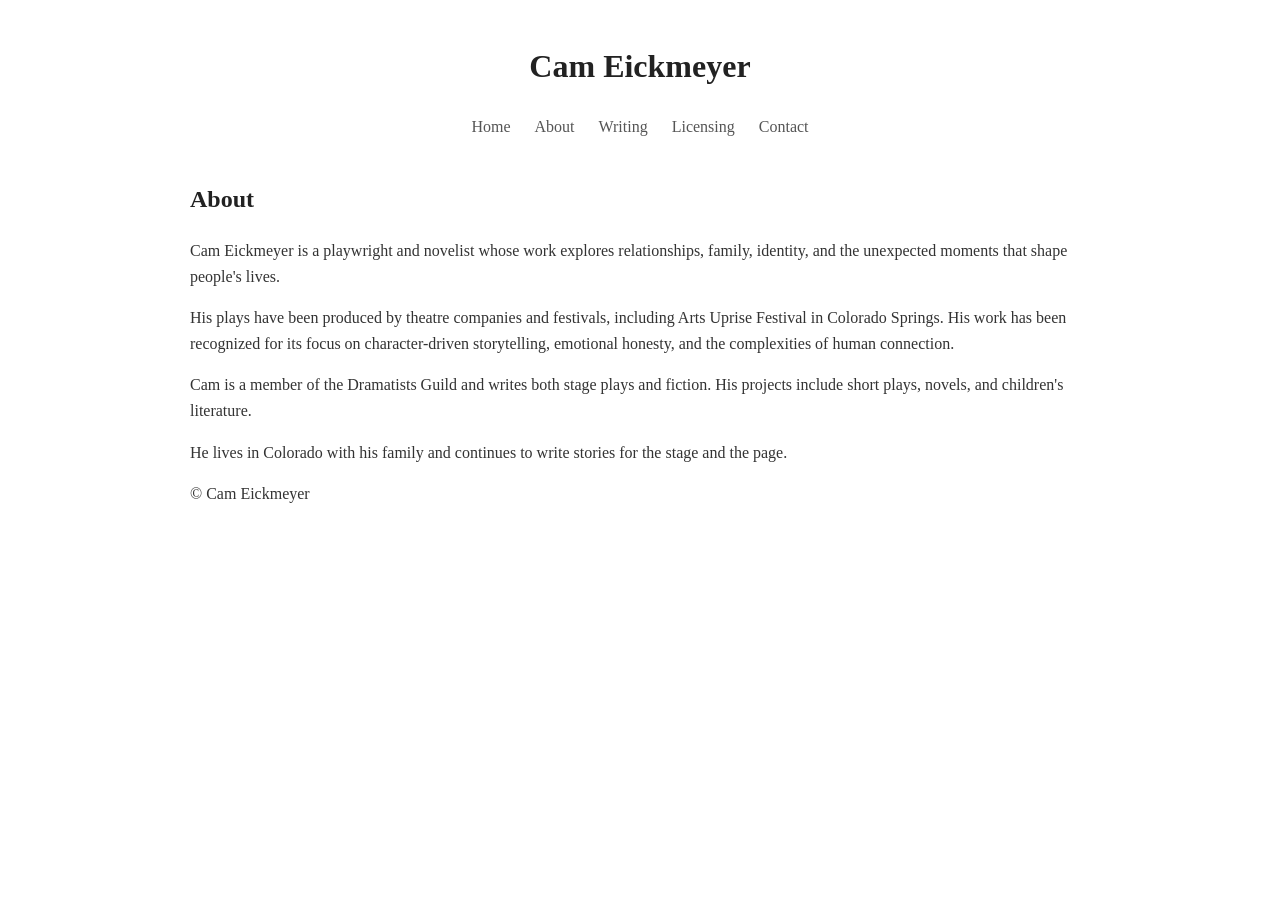
==== about.html @ cbe77bc9 "Add structured HTML for About page" ====
<!DOCTYPE html>
<html lang="en">
<head>
    <meta charset="UTF-8">
    <meta name="viewport" content="width=device-width, initial-scale=1.0">
    <title>About Cam Eickmeyer</title>
    <link rel="stylesheet" href="css/style.css">
</head>

<body>

<header>
    <h1>Cam Eickmeyer</h1>
    <nav>
        <a href="index.html">Home</a>
        <a href="about.html">About</a>
        <a href="mywriting.html">Writing</a>
        <a href="licensesales.html">Licensing</a>
        <a href="contact.html">Contact</a>
    </nav>
</header>

<main>

    <h2>About</h2>

    <p>
        Cam Eickmeyer is a playwright and novelist whose work explores
        relationships, family, identity, and the unexpected moments that
        shape people's lives.
    </p>

    <p>
        His plays have been produced by theatre companies and festivals,
        including Arts Uprise Festival in Colorado Springs. His work has
        been recognized for its focus on character-driven storytelling,
        emotional honesty, and the complexities of human connection.
    </p>

    <p>
        Cam is a member of the Dramatists Guild and writes both stage plays
        and fiction. His projects include short plays, novels, and children's
        literature.
    </p>

    <p>
        He lives in Colorado with his family and continues to write stories
        for the stage and the page.
    </p>

</main>

<footer>
    <p>&copy; Cam Eickmeyer</p>
</footer>

</body>
</html>
---- css/style.css ----
body {
    font-family: Georgia, serif;
    max-width: 900px;
    margin: auto;
    padding: 20px;
    line-height: 1.6;
    color: #333;
}

header {
    text-align: center;
    margin-bottom: 40px;
}

nav a {
    margin: 0 10px;
    text-decoration: none;
    color: #555;
}

h1, h2 {
    color: #222;
}
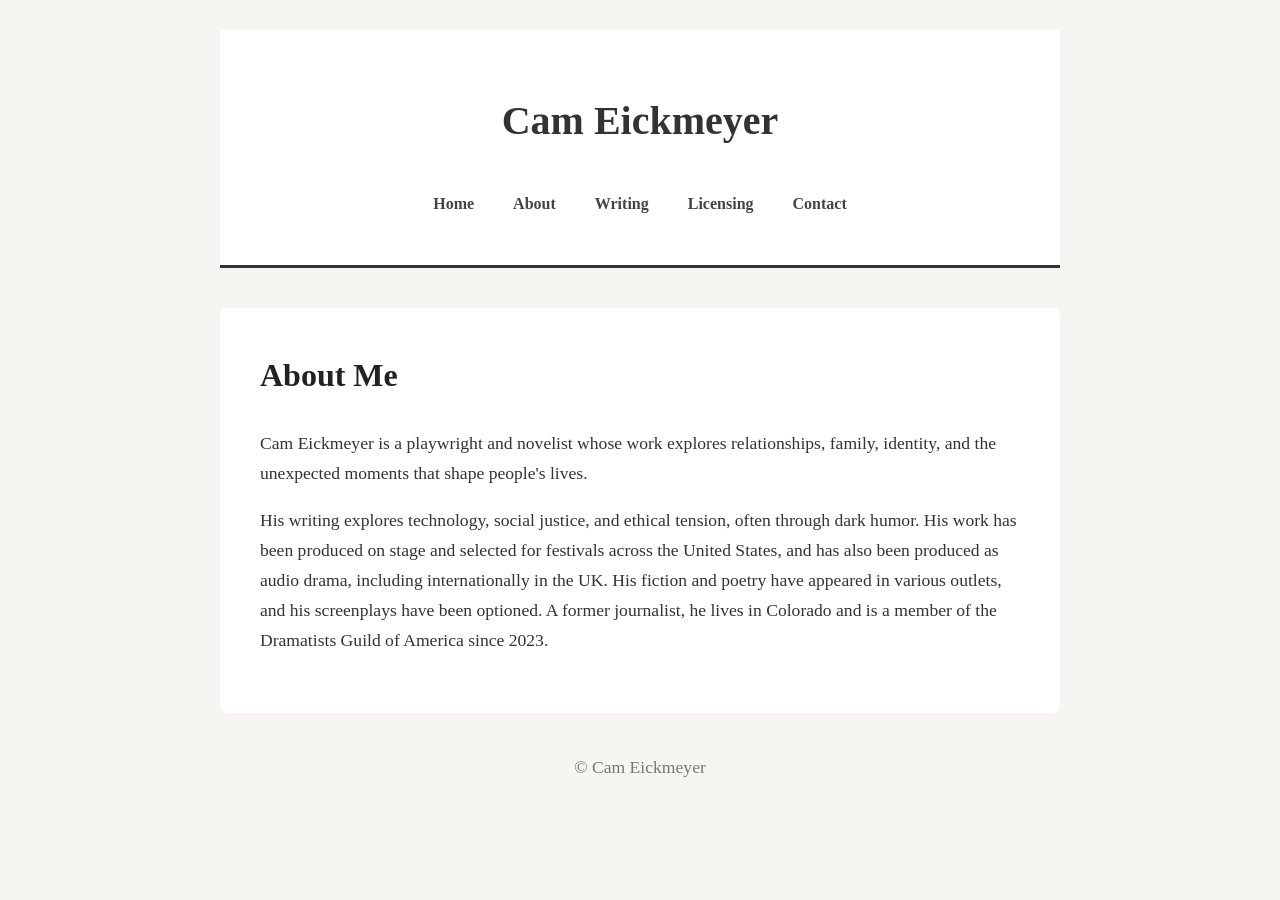
==== commit 2f99e7a7: "Revise 'About' section to 'About Me' with new details Updated the content to reflect a more comprehe" ====
--- a/about.html
+++ b/about.html
@@ -22,7 +22,7 @@
 
 <main>
 
-    <h2>About</h2>
+    <h2>About Me</h2>
 
     <p>
         Cam Eickmeyer is a playwright and novelist whose work explores
@@ -31,21 +31,8 @@
     </p>
 
     <p>
-        His plays have been produced by theatre companies and festivals,
-        including Arts Uprise Festival in Colorado Springs. His work has
-        been recognized for its focus on character-driven storytelling,
-        emotional honesty, and the complexities of human connection.
-    </p>
+        His writing explores technology, social justice, and ethical tension, often through dark humor. His work has been produced on stage and selected for festivals across the United States, and has also been produced as audio drama, including internationally in the UK. His fiction and poetry have appeared in various outlets, and his screenplays have been optioned. A former journalist, he lives in Colorado and is a member of the Dramatists Guild of America since 2023.
 
-    <p>
-        Cam is a member of the Dramatists Guild and writes both stage plays
-        and fiction. His projects include short plays, novels, and children's
-        literature.
-    </p>
-
-    <p>
-        He lives in Colorado with his family and continues to write stories
-        for the stage and the page.
     </p>
 
 </main>
--- a/css/style.css
+++ b/css/style.css
@@ -1,23 +1,183 @@
 body {
-    font-family: Georgia, serif;
+    font-family: Georgia, "Times New Roman", serif;
     max-width: 900px;
+    width: 90%;
     margin: auto;
-    padding: 20px;
-    line-height: 1.6;
+    padding: 30px;
+    box-sizing: border-box;
+    line-height: 1.7;
     color: #333;
+    background-color: #f7f5f2;
 }
 
 header {
     text-align: center;
+    padding: 30px 20px;
     margin-bottom: 40px;
+    background-color: #ffffff;
+    border-bottom: 3px solid #333;
+}
+
+header h1 {
+    font-size: clamp(2rem, 5vw, 2.5rem);
+}
+.headshot {
+    width: 250px;
+    height: 250px;
+    object-fit: cover;
+    object-position: center;
+    border-radius: 50%;
+    display: block;
+    margin: 30px auto;
+}
+img {
+    max-width: 100%;
+    height: auto;
+    display: block;
+}
+
+nav {
+    display: flex;
+    justify-content: center;
+    flex-wrap: wrap;
+    gap: 15px;
+    margin-top: 15px;
+    margin-bottom: 10px;
 }
 
 nav a {
-    margin: 0 10px;
     text-decoration: none;
+    color: #444;
+    font-weight: bold;
+    padding: 8px 12px;
+}
+
+nav a:hover {
+    color: #8b4513;
+}
+
+main {
+    background-color: white;
+    padding: 40px;
+    border-radius: 8px;
+    max-width: 800px;
+    margin: auto;
+}
+
+h2 {
+    font-size: 2rem;
+    margin-top: 0;
+    color: #222;
+}
+
+h3 {
     color: #555;
 }
 
-h1, h2 {
-    color: #222;
+p {
+    font-size: 1.1rem;
 }
+
+a {
+    color: #8b4513;
+    font-weight: bold;
+    transition: color .2s ease;
+}
+
+a:hover {
+    text-decoration: underline;
+}
+
+hr {
+    margin: 40px 0;
+    border: none;
+    border-top: 1px solid #ddd;
+}
+.cards {
+    display: grid;
+    grid-template-columns: repeat(auto-fit, minmax(320px, 1fr));
+    gap: 30px;
+    margin-top: 30px;
+}
+
+.card {
+    background: white;
+    border: 1px solid #ddd;
+    border-radius: 10px;
+    overflow: hidden;
+    box-shadow: 0 3px 8px rgba(0,0,0,.08);
+    transition: transform .2s ease, box-shadow .2s ease;
+}
+
+.card:hover {
+    transform: translateY(-4px);
+    box-shadow: 0 8px 20px rgba(0,0,0,.15);
+}
+
+.card img {
+    width: 100%;
+    height: 220px;
+    object-fit: cover;
+}
+
+.card-content {
+    padding: 20px;
+}
+
+.card h3 {
+    margin-top: 0;
+}
+
+.card p {
+    margin-bottom: 18px;
+}
+
+.button {
+    display: inline-block;
+    background: #8b4513;
+    color: white;
+    text-decoration: none;
+    padding: 10px 18px;
+    border-radius: 5px;
+    font-weight: bold;
+}
+
+.button:hover {
+    background: #6d3610;
+}
+@media (max-width: 700px) {
+
+    body {
+        width: 95%;
+        padding: 20px 0;
+    }
+
+    header {
+        padding: 20px 10px;
+    }
+
+    header h1 {
+        font-size: 2rem;
+    }
+
+    main {
+        padding: 20px;
+    }
+
+    nav {
+        flex-direction: column;
+        align-items: center;
+        gap: 10px;
+    }
+
+    h2 {
+        font-size: 1.75rem;
+    }
+
+}
+footer {
+    text-align: center;
+    margin-top: 40px;
+    color: #777;
+    font-size: .9rem;
+}
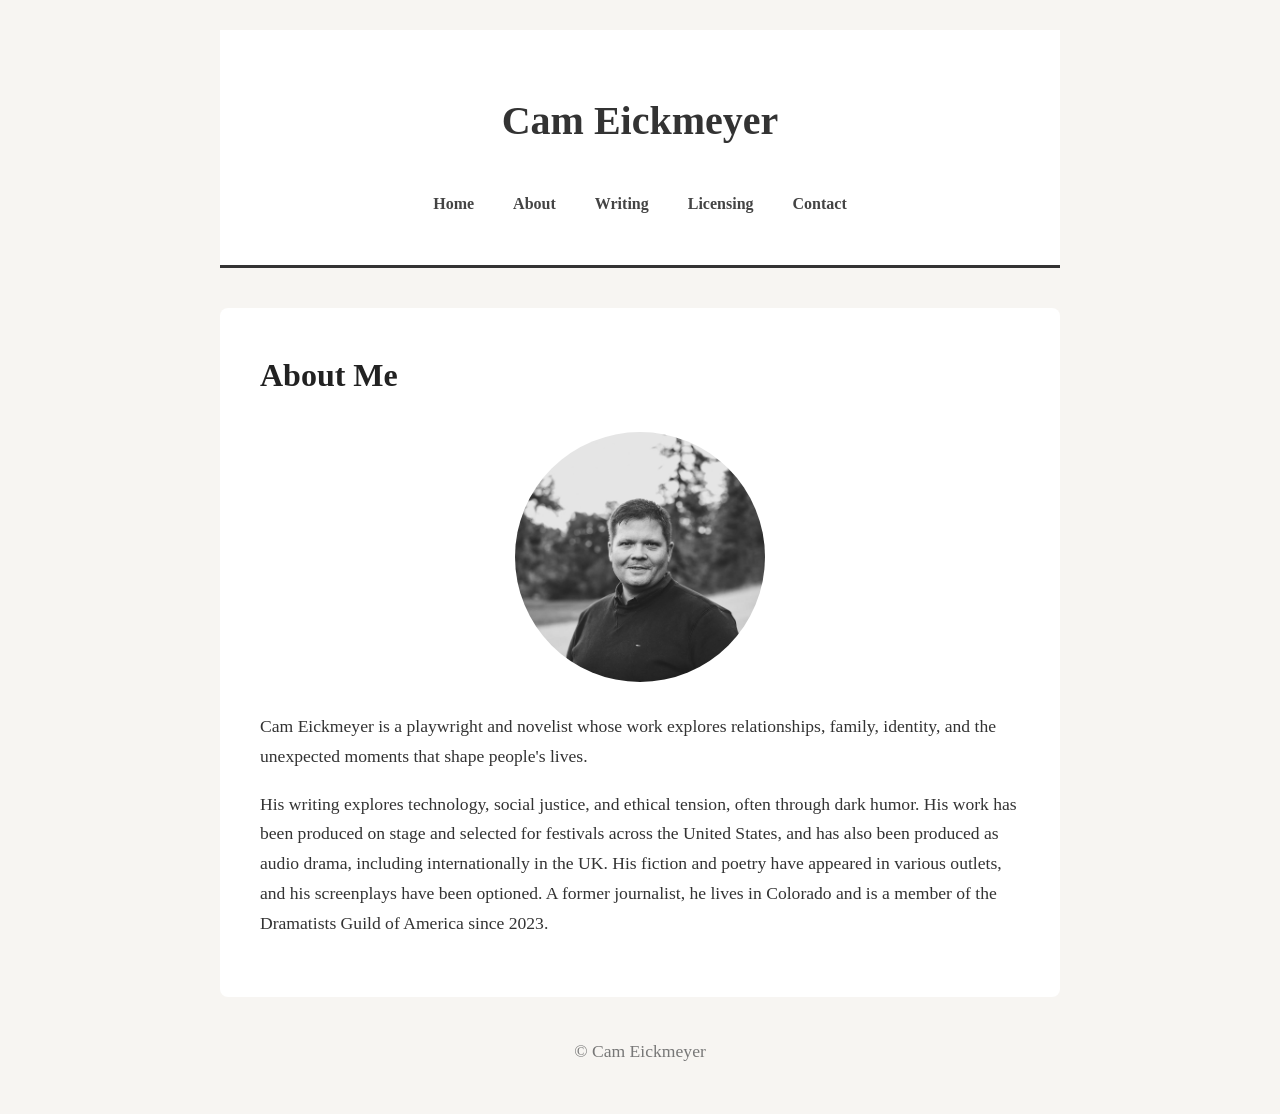
==== commit 98c43e64: "Add headshot image to about page" ====
--- a/about.html
+++ b/about.html
@@ -23,7 +23,9 @@
 <main>
 
     <h2>About Me</h2>
-
+<img src="images/Headshot.jpg"
+     alt="Cam Eickmeyer"
+     class="headshot">
     <p>
         Cam Eickmeyer is a playwright and novelist whose work explores
         relationships, family, identity, and the unexpected moments that
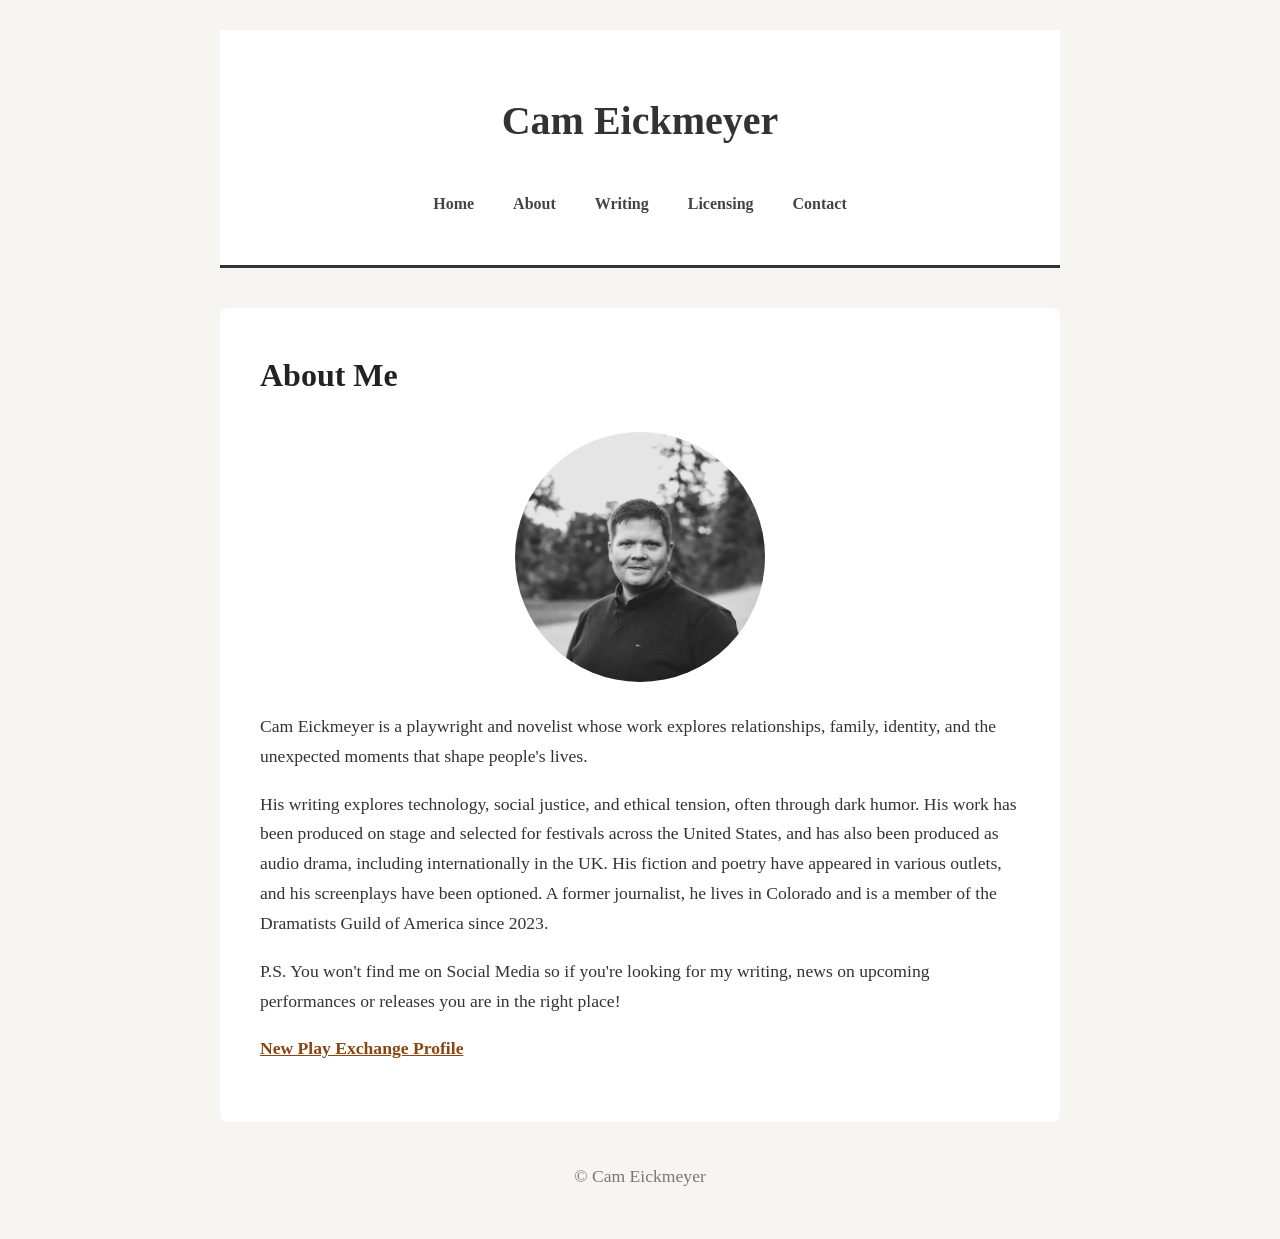
==== commit e6a27922: "Add social media note and New Play Exchange link Added a note about social media presence and a link" ====
--- a/about.html
+++ b/about.html
@@ -36,7 +36,9 @@
         His writing explores technology, social justice, and ethical tension, often through dark humor. His work has been produced on stage and selected for festivals across the United States, and has also been produced as audio drama, including internationally in the UK. His fiction and poetry have appeared in various outlets, and his screenplays have been optioned. A former journalist, he lives in Colorado and is a member of the Dramatists Guild of America since 2023.
 
     </p>
-
+    <p>
+        P.S. You won't find me on Social Media so if you're looking for my writing, news on upcoming performances or releases you are in the right place!</p>
+<p><a href="https://newplayexchange.org/users/78147/cam-eickmeyer">New Play Exchange Profile</a></p>
 </main>
 
 <footer>
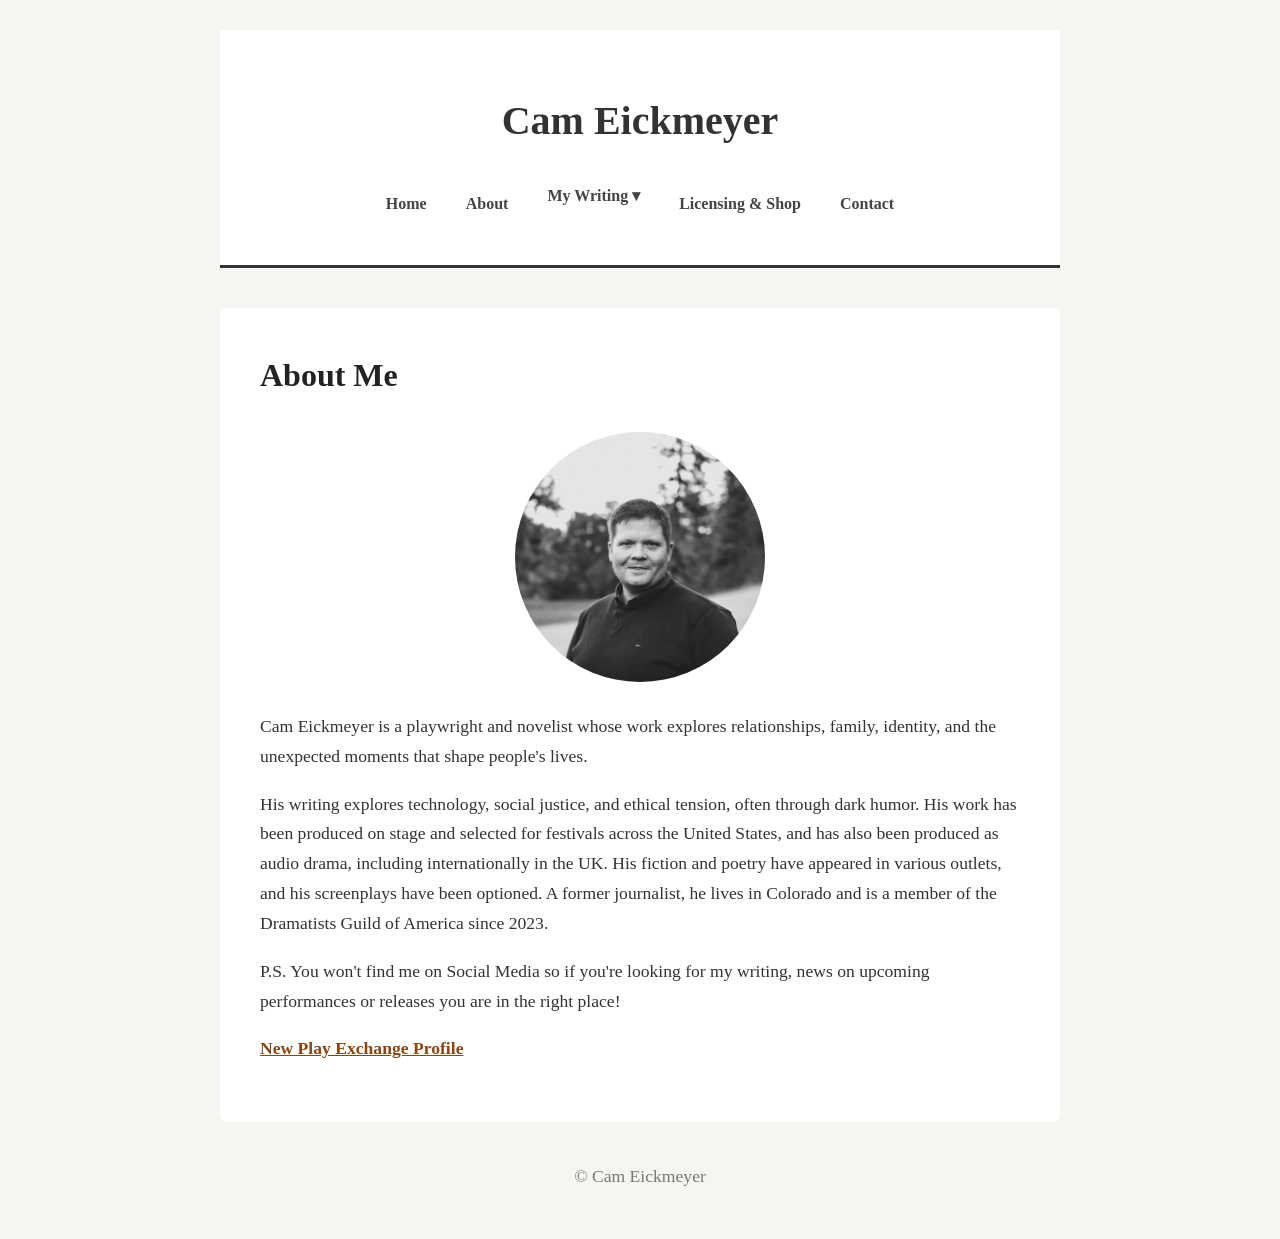
==== commit 8952bc60: "Enhance navigation with dropdown for writing sections Replaced the navigation structure with a dropd" ====
--- a/about.html
+++ b/about.html
@@ -1,6 +1,15 @@
 <!DOCTYPE html>
 <html lang="en">
 <head>
+    <!-- Google tag (gtag.js) -->
+<script async src="https://www.googletagmanager.com/gtag/js?id=G-4R49XNERXS"></script>
+<script>
+  window.dataLayer = window.dataLayer || [];
+  function gtag(){dataLayer.push(arguments);}
+  gtag('js', new Date());
+
+  gtag('config', 'G-4R49XNERXS');
+</script>
     <meta charset="UTF-8">
     <meta name="viewport" content="width=device-width, initial-scale=1.0">
     <title>About Cam Eickmeyer</title>
@@ -11,13 +20,30 @@
 
 <header>
     <h1>Cam Eickmeyer</h1>
-    <nav>
-        <a href="index.html">Home</a>
-        <a href="about.html">About</a>
-        <a href="mywriting.html">Writing</a>
-        <a href="licensesales.html">Licensing</a>
-        <a href="contact.html">Contact</a>
-    </nav>
+     <nav>
+
+<a href="index.html">Home</a>
+
+<a href="about.html">About</a>
+
+<div class="dropdown">
+
+<a href="mywriting.html">My Writing ▾</a>
+
+<div class="dropdown-content">
+    <a href="stage.html">Stage</a>
+    <a href="fiction.html">Fiction</a>
+    <a href="screen.html">Screen</a>
+    <a href="poetry.html">Poetry</a>
+</div>
+
+</div>
+
+<a href="licensesales.html">Licensing & Shop</a>
+
+<a href="contact.html">Contact</a>
+
+</nav>
 </header>
 
 <main>
--- a/css/style.css
+++ b/css/style.css
@@ -173,7 +173,21 @@
     h2 {
         font-size: 1.75rem;
     }
-
+.dropdown {
+    width: 100%;
+}
+
+.dropdown-content {
+    position: static;
+    display: block;
+    box-shadow: none;
+    border: none;
+    margin-top: 5px;
+}
+
+.dropdown-content a {
+    padding-left: 30px;
+}
 }
 footer {
     text-align: center;
@@ -181,3 +195,47 @@
     color: #777;
     font-size: .9rem;
 }
+
+/* Dropdown Navigation */
+
+.dropdown {
+    position: relative;
+}
+
+.dropbtn {
+    color: #444;
+    font-weight: bold;
+    text-decoration: none;
+    padding: 8px 12px;
+    display: block;
+}
+
+.dropdown-content {
+    display: none;
+    position: absolute;
+    top: 100%;
+    left: 0;
+    min-width: 220px;
+    background: white;
+    border: 1px solid #ddd;
+    border-radius: 8px;
+    box-shadow: 0 8px 20px rgba(0,0,0,.15);
+    overflow: hidden;
+    z-index: 999;
+}
+
+.dropdown-content a {
+    display: block;
+    padding: 12px 18px;
+    color: #333;
+    text-decoration: none;
+    font-weight: normal;
+}
+
+.dropdown-content a:hover {
+    background: #f3f3f3;
+}
+
+.dropdown:hover .dropdown-content {
+    display: block;
+}
